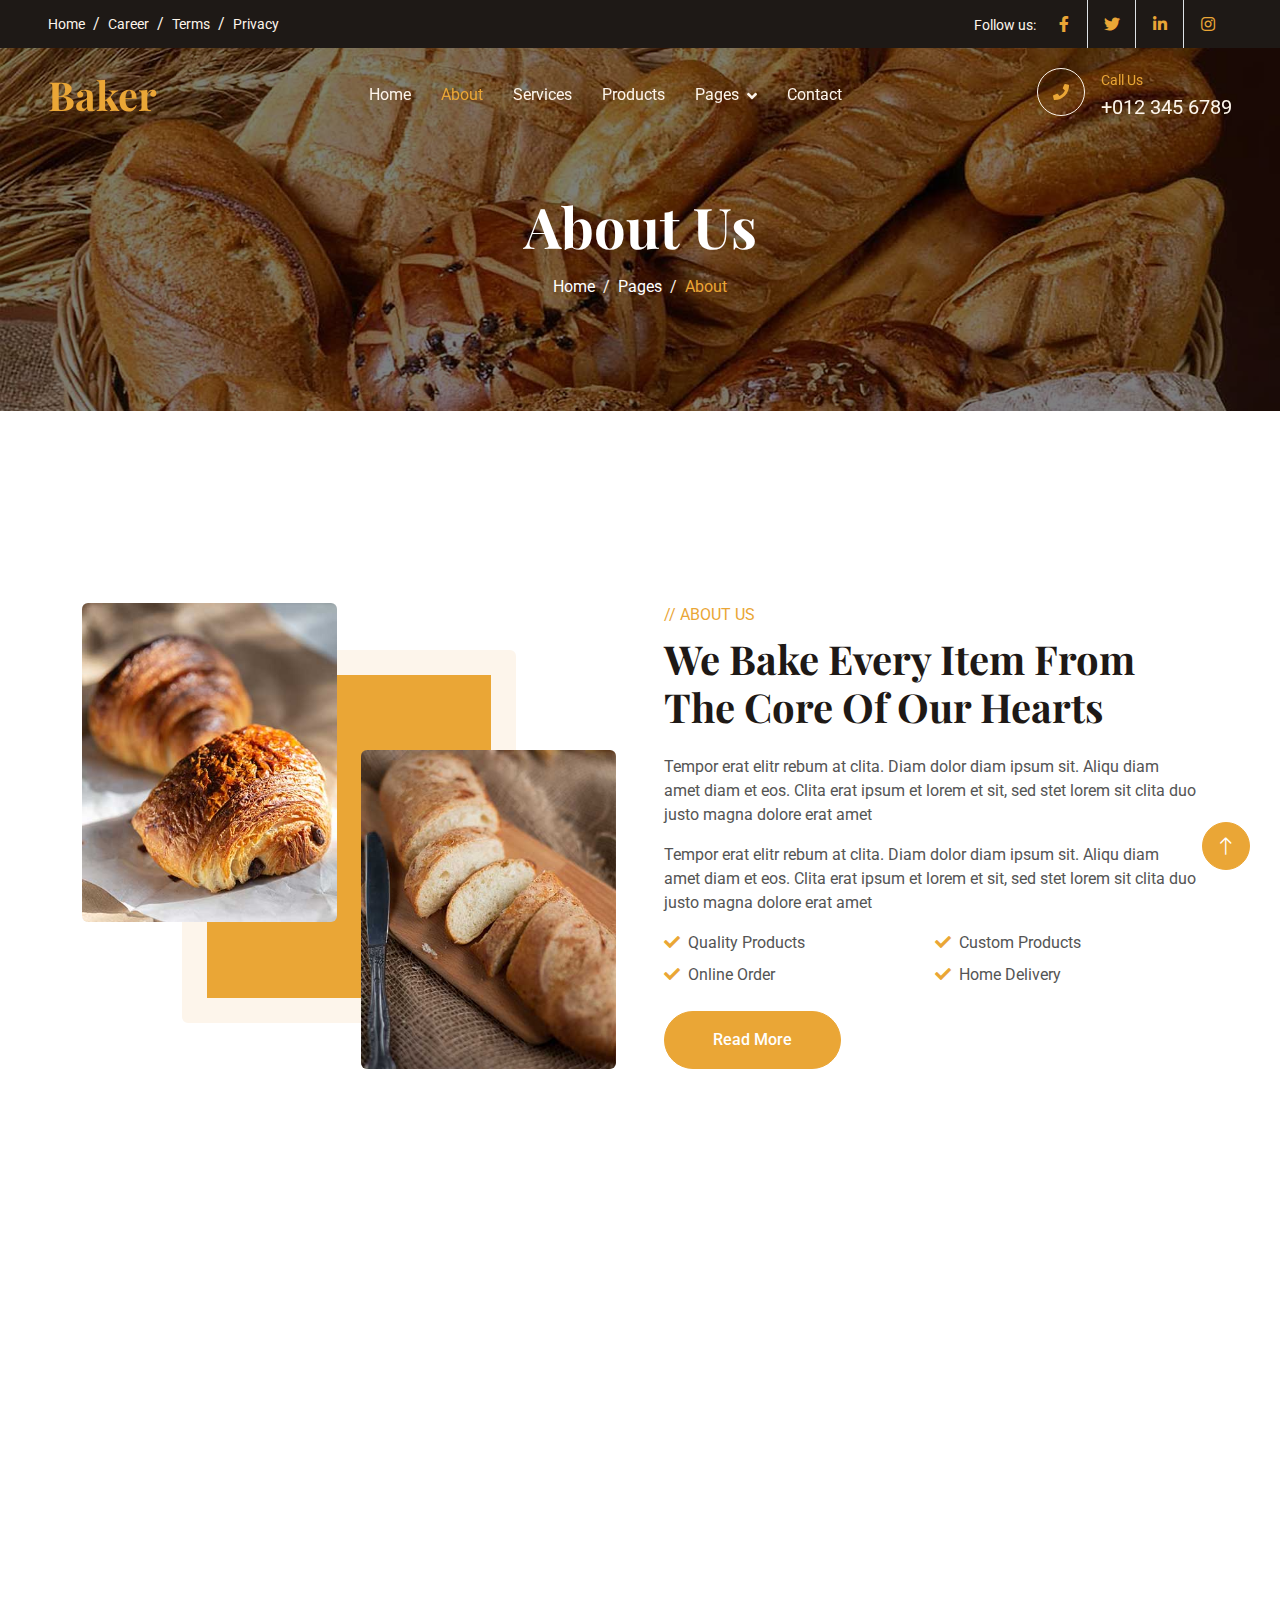
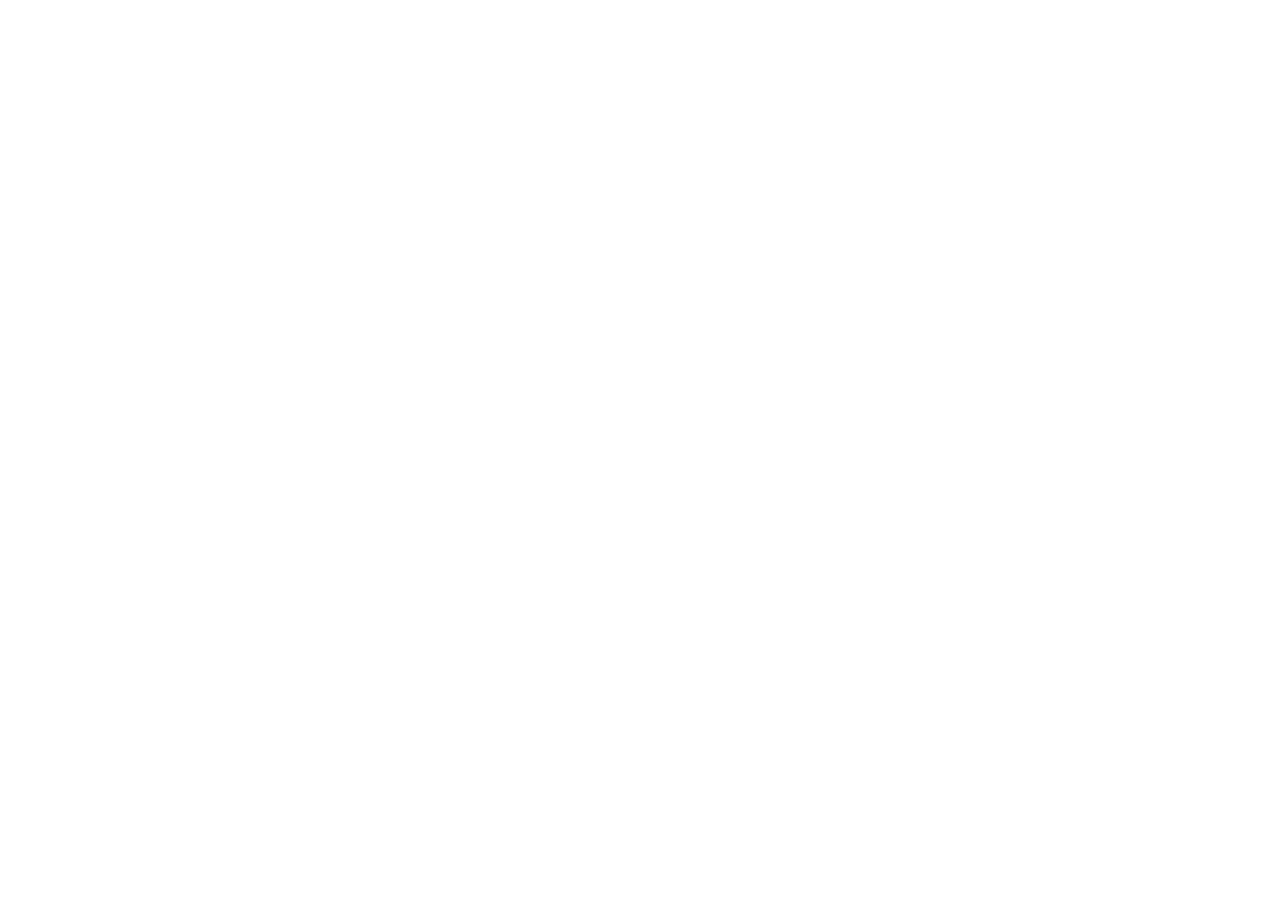
==== about.html @ fca82524 "WIP" ====
<!DOCTYPE html>
<html lang="en">

<head>
    <meta charset="utf-8">
    <title>Baker - Bakery Website Template</title>
    <meta content="width=device-width, initial-scale=1.0" name="viewport">
    <meta content="" name="keywords">
    <meta content="" name="description">

    <!-- Favicon -->
    <link href="img/favicon.ico" rel="icon">

    <!-- Google Web Fonts -->
    <link rel="preconnect" href="https://fonts.googleapis.com">
    <link rel="preconnect" href="https://fonts.gstatic.com" crossorigin>
    <link href="https://fonts.googleapis.com/css2?family=Roboto:wght@400;500&family=Playfair+Display:wght@600;700&display=swap" rel="stylesheet"> 

    <!-- Icon Font Stylesheet -->
    <link href="https://cdnjs.cloudflare.com/ajax/libs/font-awesome/5.10.0/css/all.min.css" rel="stylesheet">
    <link href="https://cdn.jsdelivr.net/npm/bootstrap-icons@1.4.1/font/bootstrap-icons.css" rel="stylesheet">

    <!-- Libraries Stylesheet -->
    <link href="lib/animate/animate.min.css" rel="stylesheet">
    <link href="lib/owlcarousel/assets/owl.carousel.min.css" rel="stylesheet">

    <!-- Customized Bootstrap Stylesheet -->
    <link href="css/bootstrap.min.css" rel="stylesheet">

    <!-- Template Stylesheet -->
    <link href="css/style.css" rel="stylesheet">
</head>

<body>
    <!-- Spinner Start -->
    <div id="spinner" class="show bg-white position-fixed translate-middle w-100 vh-100 top-50 start-50 d-flex align-items-center justify-content-center">
        <div class="spinner-grow text-primary" role="status"></div>
    </div>
    <!-- Spinner End -->


    <!-- Topbar Start -->
    <div class="container-fluid top-bar bg-dark text-light px-0 wow fadeIn" data-wow-delay="0.1s">
        <div class="row gx-0 align-items-center d-none d-lg-flex">
            <div class="col-lg-6 px-5 text-start">
                <ol class="breadcrumb mb-0">
                    <li class="breadcrumb-item"><a class="small text-light" href="#">Home</a></li>
                    <li class="breadcrumb-item"><a class="small text-light" href="#">Career</a></li>
                    <li class="breadcrumb-item"><a class="small text-light" href="#">Terms</a></li>
                    <li class="breadcrumb-item"><a class="small text-light" href="#">Privacy</a></li>
                </ol>
            </div>
            <div class="col-lg-6 px-5 text-end">
                <small>Follow us:</small>
                <div class="h-100 d-inline-flex align-items-center">
                    <a class="btn-lg-square text-primary border-end rounded-0" href=""><i class="fab fa-facebook-f"></i></a>
                    <a class="btn-lg-square text-primary border-end rounded-0" href=""><i class="fab fa-twitter"></i></a>
                    <a class="btn-lg-square text-primary border-end rounded-0" href=""><i class="fab fa-linkedin-in"></i></a>
                    <a class="btn-lg-square text-primary pe-0" href=""><i class="fab fa-instagram"></i></a>
                </div>
            </div>
        </div>
    </div>
    <!-- Topbar End -->


    <!-- Navbar Start -->
    <nav class="navbar navbar-expand-lg navbar-dark fixed-top py-lg-0 px-lg-5 wow fadeIn" data-wow-delay="0.1s">
        <a href="index.html" class="navbar-brand ms-4 ms-lg-0">
            <h1 class="text-primary m-0">Baker</h1>
        </a>
        <button type="button" class="navbar-toggler me-4" data-bs-toggle="collapse" data-bs-target="#navbarCollapse">
            <span class="navbar-toggler-icon"></span>
        </button>
        <div class="collapse navbar-collapse" id="navbarCollapse">
            <div class="navbar-nav mx-auto p-4 p-lg-0">
                <a href="index.html" class="nav-item nav-link">Home</a>
                <a href="about.html" class="nav-item nav-link active">About</a>
                <a href="service.html" class="nav-item nav-link">Services</a>
                <a href="product.html" class="nav-item nav-link">Products</a>
                <div class="nav-item dropdown">
                    <a href="#" class="nav-link dropdown-toggle" data-bs-toggle="dropdown">Pages</a>
                    <div class="dropdown-menu m-0">
                        <a href="team.html" class="dropdown-item">Our Team</a>
                        <a href="testimonial.html" class="dropdown-item">Testimonial</a>
                        <a href="404.html" class="dropdown-item">404 Page</a>
                    </div>
                </div>
                <a href="contact.html" class="nav-item nav-link">Contact</a>
            </div>
            <div class=" d-none d-lg-flex">
                <div class="flex-shrink-0 btn-lg-square border border-light rounded-circle">
                    <i class="fa fa-phone text-primary"></i>
                </div>
                <div class="ps-3">
                    <small class="text-primary mb-0">Call Us</small>
                    <p class="text-light fs-5 mb-0">+012 345 6789</p>
                </div>
            </div>
        </div>
    </nav>
    <!-- Navbar End -->


    <!-- Page Header Start -->
    <div class="container-fluid page-header py-6 wow fadeIn" data-wow-delay="0.1s">
        <div class="container text-center pt-5 pb-3">
            <h1 class="display-4 text-white animated slideInDown mb-3">About Us</h1>
            <nav aria-label="breadcrumb animated slideInDown">
                <ol class="breadcrumb justify-content-center mb-0">
                    <li class="breadcrumb-item"><a class="text-white" href="#">Home</a></li>
                    <li class="breadcrumb-item"><a class="text-white" href="#">Pages</a></li>
                    <li class="breadcrumb-item text-primary active" aria-current="page">About</li>
                </ol>
            </nav>
        </div>
    </div>
    <!-- Page Header End -->


    <!-- About Start -->
    <div class="container-xxl py-6">
        <div class="container">
            <div class="row g-5">
                <div class="col-lg-6 wow fadeInUp" data-wow-delay="0.1s">
                    <div class="row img-twice position-relative h-100">
                        <div class="col-6">
                            <img class="img-fluid rounded" src="img/about-1.jpg" alt="">
                        </div>
                        <div class="col-6 align-self-end">
                            <img class="img-fluid rounded" src="img/about-2.jpg" alt="">
                        </div>
                    </div>
                </div>
                <div class="col-lg-6 wow fadeInUp" data-wow-delay="0.5s">
                    <div class="h-100">
                        <p class="text-primary text-uppercase mb-2">// About Us</p>
                        <h1 class="display-6 mb-4">We Bake Every Item From The Core Of Our Hearts</h1>
                        <p>Tempor erat elitr rebum at clita. Diam dolor diam ipsum sit. Aliqu diam amet diam et eos. Clita erat ipsum et lorem et sit, sed stet lorem sit clita duo justo magna dolore erat amet</p>
                        <p>Tempor erat elitr rebum at clita. Diam dolor diam ipsum sit. Aliqu diam amet diam et eos. Clita erat ipsum et lorem et sit, sed stet lorem sit clita duo justo magna dolore erat amet</p>
                        <div class="row g-2 mb-4">
                            <div class="col-sm-6">
                                <i class="fa fa-check text-primary me-2"></i>Quality Products
                            </div>
                            <div class="col-sm-6">
                                <i class="fa fa-check text-primary me-2"></i>Custom Products
                            </div>
                            <div class="col-sm-6">
                                <i class="fa fa-check text-primary me-2"></i>Online Order
                            </div>
                            <div class="col-sm-6">
                                <i class="fa fa-check text-primary me-2"></i>Home Delivery
                            </div>
                        </div>
                        <a class="btn btn-primary rounded-pill py-3 px-5" href="">Read More</a>
                    </div>
                </div>
            </div>
        </div>
    </div>
    <!-- About End -->


    <!-- Team Start -->
    <div class="container-xxl py-6">
        <div class="container">
            <div class="text-center mx-auto mb-5 wow fadeInUp" data-wow-delay="0.1s" style="max-width: 500px;">
                <p class="text-primary text-uppercase mb-2">// Our Team</p>
                <h1 class="display-6 mb-4">We're Super Professional At Our Skills</h1>
            </div>
            <div class="row g-4">
                <div class="col-lg-3 col-md-6 wow fadeInUp" data-wow-delay="0.1s">
                    <div class="team-item text-center rounded overflow-hidden">
                        <img class="img-fluid" src="img/team-1.jpg" alt="">
                        <div class="team-text">
                            <div class="team-title">
                                <h5>Full Name</h5>
                                <span>Designation</span>
                            </div>
                            <div class="team-social">
                                <a class="btn btn-square btn-light rounded-circle" href=""><i class="fab fa-facebook-f"></i></a>
                                <a class="btn btn-square btn-light rounded-circle" href=""><i class="fab fa-twitter"></i></a>
                                <a class="btn btn-square btn-light rounded-circle" href=""><i class="fab fa-instagram"></i></a>
                            </div>
                        </div>
                    </div>
                </div>
                <div class="col-lg-3 col-md-6 wow fadeInUp" data-wow-delay="0.3s">
                    <div class="team-item text-center rounded overflow-hidden">
                        <img class="img-fluid" src="img/team-2.jpg" alt="">
                        <div class="team-text">
                            <div class="team-title">
                                <h5>Full Name</h5>
                                <span>Designation</span>
                            </div>
                            <div class="team-social">
                                <a class="btn btn-square btn-light rounded-circle" href=""><i class="fab fa-facebook-f"></i></a>
                                <a class="btn btn-square btn-light rounded-circle" href=""><i class="fab fa-twitter"></i></a>
                                <a class="btn btn-square btn-light rounded-circle" href=""><i class="fab fa-instagram"></i></a>
                            </div>
                        </div>
                    </div>
                </div>
                <div class="col-lg-3 col-md-6 wow fadeInUp" data-wow-delay="0.5s">
                    <div class="team-item text-center rounded overflow-hidden">
                        <img class="img-fluid" src="img/team-3.jpg" alt="">
                        <div class="team-text">
                            <div class="team-title">
                                <h5>Full Name</h5>
                                <span>Designation</span>
                            </div>
                            <div class="team-social">
                                <a class="btn btn-square btn-light rounded-circle" href=""><i class="fab fa-facebook-f"></i></a>
                                <a class="btn btn-square btn-light rounded-circle" href=""><i class="fab fa-twitter"></i></a>
                                <a class="btn btn-square btn-light rounded-circle" href=""><i class="fab fa-instagram"></i></a>
                            </div>
                        </div>
                    </div>
                </div>
                <div class="col-lg-3 col-md-6 wow fadeInUp" data-wow-delay="0.7s">
                    <div class="team-item text-center rounded overflow-hidden">
                        <img class="img-fluid" src="img/team-4.jpg" alt="">
                        <div class="team-text">
                            <div class="team-title">
                                <h5>Full Name</h5>
                                <span>Designation</span>
                            </div>
                            <div class="team-social">
                                <a class="btn btn-square btn-light rounded-circle" href=""><i class="fab fa-facebook-f"></i></a>
                                <a class="btn btn-square btn-light rounded-circle" href=""><i class="fab fa-twitter"></i></a>
                                <a class="btn btn-square btn-light rounded-circle" href=""><i class="fab fa-instagram"></i></a>
                            </div>
                        </div>
                    </div>
                </div>
            </div>
        </div>
    </div>
    <!-- Team End -->


    <!-- Footer Start -->
    <div class="container-fluid bg-dark text-light footer my-6 mb-0 py-5 wow fadeIn" data-wow-delay="0.1s">
        <div class="container py-5">
            <div class="row g-5">
                <div class="col-lg-3 col-md-6">
                    <h4 class="text-light mb-4">Office Address</h4>
                    <p class="mb-2"><i class="fa fa-map-marker-alt me-3"></i>123 Street, New York, USA</p>
                    <p class="mb-2"><i class="fa fa-phone-alt me-3"></i>+012 345 67890</p>
                    <p class="mb-2"><i class="fa fa-envelope me-3"></i>info@example.com</p>
                    <div class="d-flex pt-2">
                        <a class="btn btn-square btn-outline-light rounded-circle me-1" href=""><i class="fab fa-twitter"></i></a>
                        <a class="btn btn-square btn-outline-light rounded-circle me-1" href=""><i class="fab fa-facebook-f"></i></a>
                        <a class="btn btn-square btn-outline-light rounded-circle me-1" href=""><i class="fab fa-youtube"></i></a>
                        <a class="btn btn-square btn-outline-light rounded-circle me-0" href=""><i class="fab fa-linkedin-in"></i></a>
                    </div>
                </div>
                <div class="col-lg-3 col-md-6">
                    <h4 class="text-light mb-4">Quick Links</h4>
                    <a class="btn btn-link" href="">About Us</a>
                    <a class="btn btn-link" href="">Contact Us</a>
                    <a class="btn btn-link" href="">Our Services</a>
                    <a class="btn btn-link" href="">Terms & Condition</a>
                    <a class="btn btn-link" href="">Support</a>
                </div>
                <div class="col-lg-3 col-md-6">
                    <h4 class="text-light mb-4">Quick Links</h4>
                    <a class="btn btn-link" href="">About Us</a>
                    <a class="btn btn-link" href="">Contact Us</a>
                    <a class="btn btn-link" href="">Our Services</a>
                    <a class="btn btn-link" href="">Terms & Condition</a>
                    <a class="btn btn-link" href="">Support</a>
                </div>
                <div class="col-lg-3 col-md-6">
                    <h4 class="text-light mb-4">Photo Gallery</h4>
                    <div class="row g-2">
                        <div class="col-4">
                            <img class="img-fluid bg-light rounded p-1" src="img/product-1.jpg" alt="Image">
                        </div>
                        <div class="col-4">
                            <img class="img-fluid bg-light rounded p-1" src="img/product-2.jpg" alt="Image">
                        </div>
                        <div class="col-4">
                            <img class="img-fluid bg-light rounded p-1" src="img/product-3.jpg" alt="Image">
                        </div>
                        <div class="col-4">
                            <img class="img-fluid bg-light rounded p-1" src="img/product-2.jpg" alt="Image">
                        </div>
                        <div class="col-4">
                            <img class="img-fluid bg-light rounded p-1" src="img/product-3.jpg" alt="Image">
                        </div>
                        <div class="col-4">
                            <img class="img-fluid bg-light rounded p-1" src="img/product-1.jpg" alt="Image">
                        </div>
                    </div>
                </div>
            </div>
        </div>
    </div>
    <!-- Footer End -->


    <!-- Copyright Start -->
    <div class="container-fluid copyright text-light py-4 wow fadeIn" data-wow-delay="0.1s">
        <div class="container">
            <div class="row">
                <div class="col-md-6 text-center text-md-start mb-3 mb-md-0">
                    &copy; <a href="#">Your Site Name</a>, All Right Reserved.
                </div>
                <div class="col-md-6 text-center text-md-end">
                    <!--/*** This template is free as long as you keep the footer author’s credit link/attribution link/backlink. If you'd like to use the template without the footer author’s credit link/attribution link/backlink, you can purchase the Credit Removal License from "https://htmlcodex.com/credit-removal". Thank you for your support. ***/-->
                    Designed By <a href="https://htmlcodex.com">HTML Codex</a>
                    <br>Distributed By: <a class="border-bottom" href="https://themewagon.com" target="_blank">ThemeWagon</a>
                </div>
            </div>
        </div>
    </div>
    <!-- Copyright End -->


    <!-- Back to Top -->
    <a href="#" class="btn btn-lg btn-primary btn-lg-square rounded-circle back-to-top"><i class="bi bi-arrow-up"></i></a>


    <!-- JavaScript Libraries -->
    <script src="https://code.jquery.com/jquery-3.4.1.min.js"></script>
    <script src="https://cdn.jsdelivr.net/npm/bootstrap@5.0.0/dist/js/bootstrap.bundle.min.js"></script>
    <script src="lib/wow/wow.min.js"></script>
    <script src="lib/easing/easing.min.js"></script>
    <script src="lib/waypoints/waypoints.min.js"></script>
    <script src="lib/counterup/counterup.min.js"></script>
    <script src="lib/owlcarousel/owl.carousel.min.js"></script>

    <!-- Template Javascript -->
    <script src="js/main.js"></script>
</body>

</html>
---- css/style.css ----
/********** Template CSS **********/
:root {
    --primary: #eaa636;
    --secondary: #545454;
    --light: #fdf5eb;
    --dark: #1e1916;
}

h4,
h5,
h6,
.h4,
.h5,
.h6 {
    font-weight: 600 !important;
}

.py-6 {
    padding-top: 6rem;
    padding-bottom: 6rem;
}

.my-6 {
    margin-top: 6rem;
    margin-bottom: 6rem;
}

.back-to-top {
    position: fixed;
    display: none;
    right: 30px;
    bottom: 30px;
    z-index: 99;
}

/*** Spinner ***/
#spinner {
    opacity: 0;
    visibility: hidden;
    transition: opacity 0.5s ease-out, visibility 0s linear 0.5s;
    z-index: 99999;
}

#spinner.show {
    transition: opacity 0.5s ease-out, visibility 0s linear 0s;
    visibility: visible;
    opacity: 1;
}

/*** Button ***/
.btn {
    font-weight: 500;
    transition: 0.5s;
}

.btn.btn-primary {
    color: #ffffff;
}

.btn-square {
    width: 38px;
    height: 38px;
}

.btn-sm-square {
    width: 32px;
    height: 32px;
}

.btn-lg-square {
    width: 48px;
    height: 48px;
}

.btn-square,
.btn-sm-square,
.btn-lg-square {
    padding: 0;
    display: flex;
    align-items: center;
    justify-content: center;
    font-weight: normal;
}

/*** Navbar ***/
.navbar .dropdown-toggle::after {
    border: none;
    content: '\f107';
    font-family: 'Font Awesome 5 Free';
    font-weight: 900;
    vertical-align: middle;
    margin-left: 8px;
}

.navbar .navbar-nav .nav-link {
    padding: 35px 15px;
    color: var(--light);
    outline: none;
}

.navbar .navbar-nav .nav-link:hover,
.navbar .navbar-nav .nav-link.active {
    color: var(--primary);
}

.navbar.fixed-top {
    transition: 0.5s;
}

@media (max-width: 991.98px) {
    .navbar .navbar-nav {
        margin-top: 10px;
        border-top: 1px solid rgba(255, 255, 255, 0.3);
        background: var(--dark);
    }

    .navbar .navbar-nav .nav-link {
        padding: 10px 0;
    }
}

@media (min-width: 992px) {
    .navbar .nav-item .dropdown-menu {
        display: block;
        visibility: hidden;
        top: 100%;
        transform: rotateX(-75deg);
        transform-origin: 0% 0%;
        transition: 0.5s;
        opacity: 0;
    }

    .navbar .nav-item:hover .dropdown-menu {
        transform: rotateX(0deg);
        visibility: visible;
        transition: 0.5s;
        opacity: 1;
    }
}

/*** Header ***/
.header-carousel .owl-carousel-inner {
    position: absolute;
    width: 100%;
    height: 100%;
    top: 0;
    left: 0;
    display: flex;
    align-items: center;
    background: rgba(0, 0, 0, 0.5);
}

@media (max-width: 768px) {
    .header-carousel .owl-carousel-item {
        position: relative;
        min-height: 600px;
    }

    .header-carousel .owl-carousel-item img {
        position: absolute;
        width: 100%;
        height: 100%;
        object-fit: cover;
    }

    .header-carousel .owl-carousel-item p {
        font-size: 16px !important;
    }
}

.header-carousel .owl-nav {
    position: relative;
    width: 80px;
    height: 80px;
    margin: -40px auto 0 auto;
    display: flex;
    justify-content: center;
    align-items: center;
}

.header-carousel .owl-nav::before {
    position: absolute;
    content: '';
    width: 100%;
    height: 100%;
    top: 0;
    left: 0;
    background: #ffffff;
    transform: rotate(45deg);
}

.header-carousel .owl-nav .owl-prev,
.header-carousel .owl-nav .owl-next {
    position: relative;
    font-size: 40px;
    color: var(--primary);
    transition: 0.5s;
    z-index: 1;
}

.header-carousel .owl-nav .owl-prev:hover,
.header-carousel .owl-nav .owl-next:hover {
    color: var(--dark);
}

.page-header {
    margin-bottom: 6rem;
    background: linear-gradient(rgba(0, 0, 0, 0.5), rgba(0, 0, 0, 0.5)),
        url(../img/carousel-1.jpg) center center no-repeat;
    background-size: cover;
}

.breadcrumb-item + .breadcrumb-item::before {
    color: var(--light);
}

/*** Facts ***/
.fact-item {
    transition: 0.5s;
}

.fact-item:hover {
    margin-top: -10px;
    background: #ffffff !important;
    box-shadow: 0 0 45px rgba(0, 0, 0, 0.07);
}

/*** About ***/
.img-twice::before {
    position: absolute;
    content: '';
    width: 60%;
    height: 80%;
    top: 10%;
    left: 20%;
    background: var(--primary);
    border: 25px solid var(--light);
    border-radius: 6px;
    z-index: -1;
}

/*** Product ***/
.product-item {
    transition: 0.5s;
}

.product-item:hover {
    background: var(--primary) !important;
}

.product-item:hover * {
    color: var(--light);
}

.product-item:hover .border-primary {
    border-color: var(--light) !important;
}

.product-item .product-overlay {
    position: absolute;
    width: 100%;
    height: 0;
    top: 0;
    left: 0;
    display: flex;
    align-items: center;
    justify-content: center;
    background: rgba(0, 0, 0, 0.5);
    overflow: hidden;
    opacity: 0;
    transition: 0.5s;
}

.product-item:hover .product-overlay {
    height: 100%;
    opacity: 1;
}

/*** Team ***/
.team-item .team-text {
    position: relative;
    overflow: hidden;
}

.team-item .team-title {
    padding: 30px 50px;
    width: 100%;
    height: 100%;
    display: flex;
    flex-direction: column;
    align-items: center;
    justify-content: center;
    background: var(--light);
    transition: 0.5s;
}

.team-item .team-social {
    position: absolute;
    width: 100%;
    height: 100%;
    top: 100px;
    left: 0;
    display: flex;
    align-items: center;
    justify-content: center;
    background: var(--primary);
    transition: 0.5s;
}

.team-item .team-social .btn {
    margin: 0 3px;
}

.team-item:hover .team-social {
    top: 0;
}

/*** Testimonial ***/
.testimonial-carousel .owl-item .testimonial-item img {
    width: 60px;
    height: 60px;
}

.testimonial-carousel .owl-item .testimonial-item,
.testimonial-carousel .owl-item .testimonial-item * {
    transition: 0.5s;
}

.testimonial-carousel .owl-item.center .testimonial-item {
    background: var(--primary) !important;
}

.testimonial-carousel .owl-item.center .testimonial-item * {
    color: #ffffff !important;
}

.testimonial-carousel .owl-nav {
    margin-top: 30px;
    display: flex;
    justify-content: center;
}

.testimonial-carousel .owl-nav .owl-prev,
.testimonial-carousel .owl-nav .owl-next {
    margin: 0 12px;
    width: 50px;
    height: 50px;
    display: flex;
    align-items: center;
    justify-content: center;
    border-radius: 50px;
    font-size: 22px;
    color: var(--light);
    background: var(--primary);
    transition: 0.5s;
}

.testimonial-carousel .owl-nav .owl-prev:hover,
.testimonial-carousel .owl-nav .owl-next:hover {
    color: var(--primary);
    background: var(--dark);
}

/*** Footer ***/
.footer .btn.btn-link {
    display: block;
    margin-bottom: 5px;
    padding: 0;
    text-align: left;
    color: var(--light);
    font-weight: normal;
    text-transform: capitalize;
    transition: 0.3s;
}

.footer .btn.btn-link::before {
    position: relative;
    content: '\f105';
    font-family: 'Font Awesome 5 Free';
    font-weight: 900;
    color: var(--light);
    margin-right: 10px;
}

.footer .btn.btn-link:hover {
    color: var(--primary);
    letter-spacing: 1px;
    box-shadow: none;
}

.copyright {
    background: #111111;
}

.copyright a {
    color: var(--primary);
}

.copyright a:hover {
    color: var(--light);
}

.cookie-wrapper {
    position: fixed;
    bottom: 0px;
    right: 0;
    width: 100%;
    background: #fff;
    padding: 15px 25px 22px;
    transition: right 0.3s ease;
    box-shadow: 0 5px 10px rgb(0, 0, 0);
    z-index: 999;
}

.cookie-wrapper * {
    font-family: 'Raleway', sans-serif;
}

.cookie-wrapper .show {
    right: 20px;
}

.hidden {
    display: none;
}
header i {
    color: #b78d65;
    font-size: 32px;
    text-align: center;
}
header h2 {
    color: #b78d65;
    font-weight: 500;
    text-align: center;
}
.data {
    text-align: center;
}
.data p a {
    color: #b78d65;
    text-decoration: none;
    text-align: center !important;
}
.data p a:hover {
    text-decoration: underline;
}
.buttons {
    padding: 20px 0px;
    text-align: center;
}
.buttons .cookie-button {
    border: 2px solid #b78d65;
    color: #fff;
    padding: 8px 0;
    background: #b78d65;
    cursor: pointer;
    width: calc(100% / 2 - 10px);
    transition: all 0.5s ease;
    max-width: 150px;
    border-radius: 0;
}
.buttons #acceptBtn:hover {
    background-color: transparent;
    color: #b78d65;
}
#declineBtn {
    background-color: #fff;
    color: #b78d65;
}
#declineBtn:hover {
    background-color: #b78d65;
    color: #fff;
}
/* Footer Style */
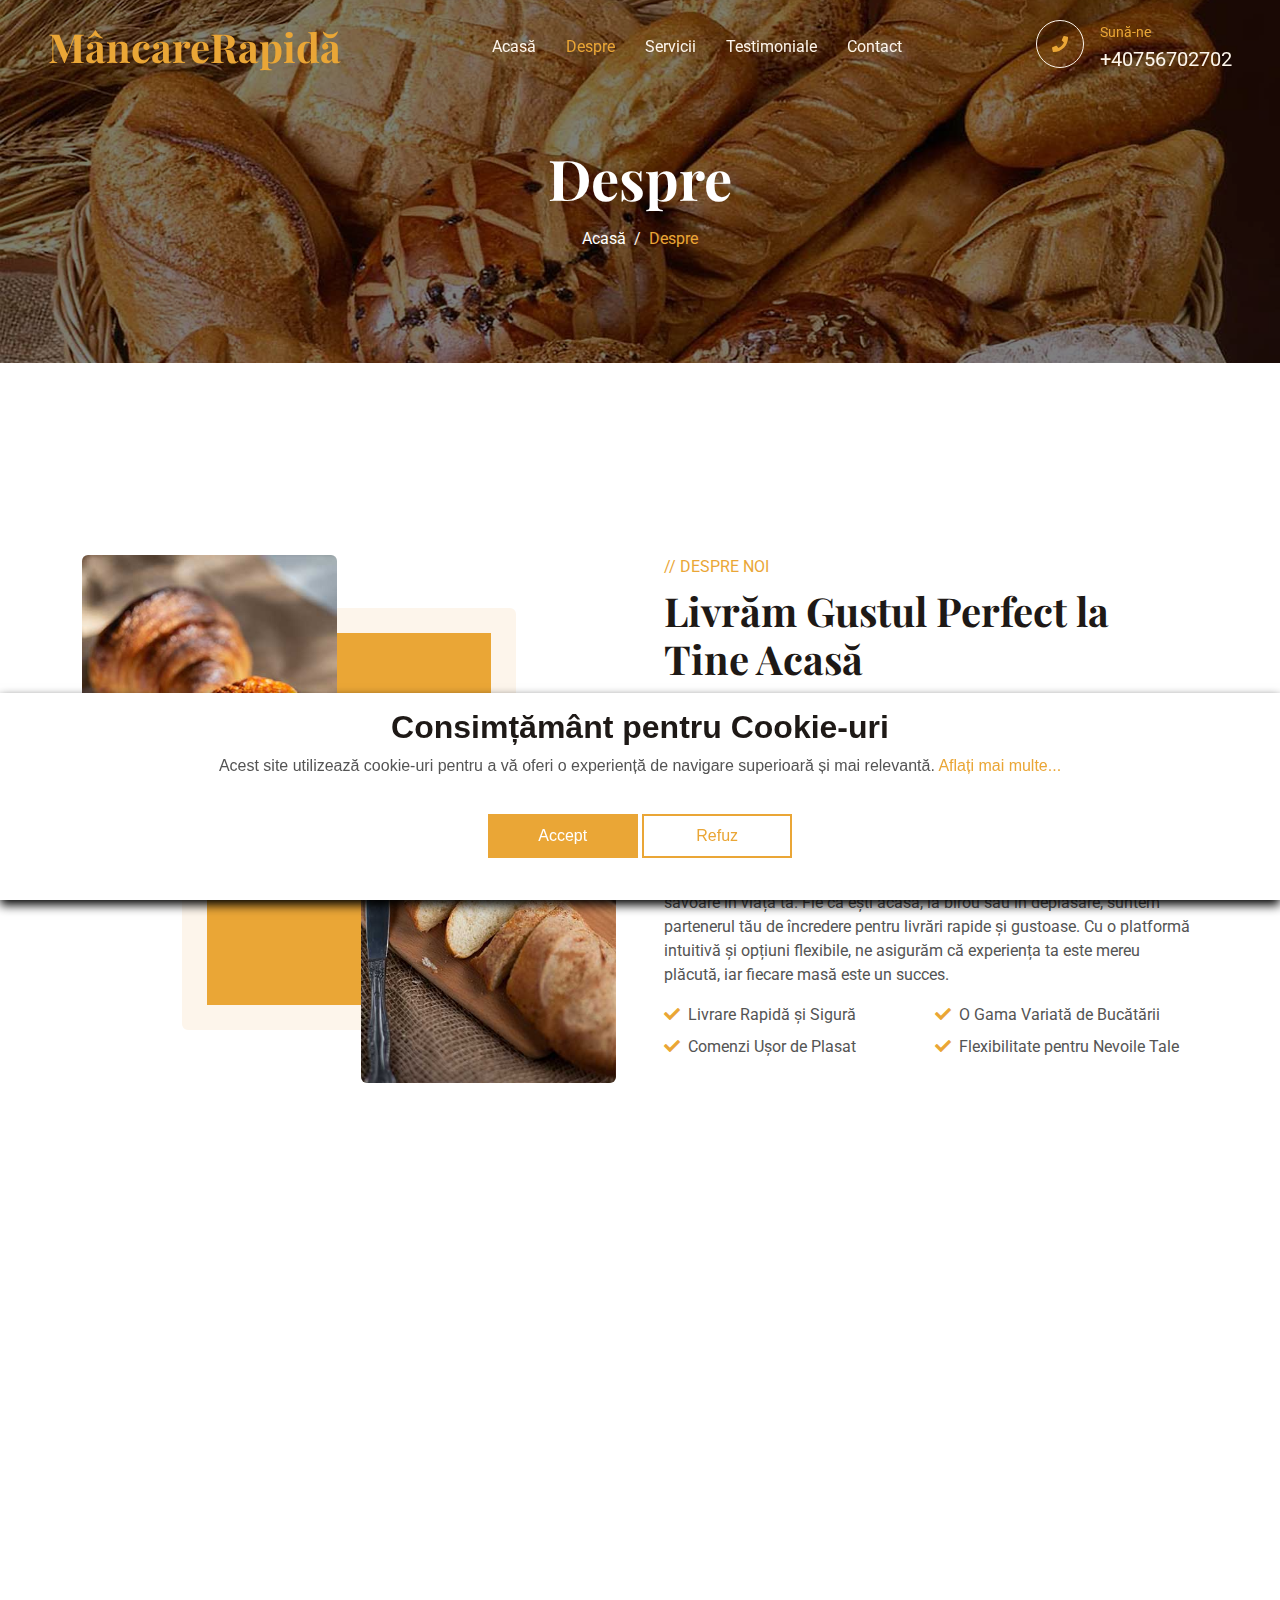
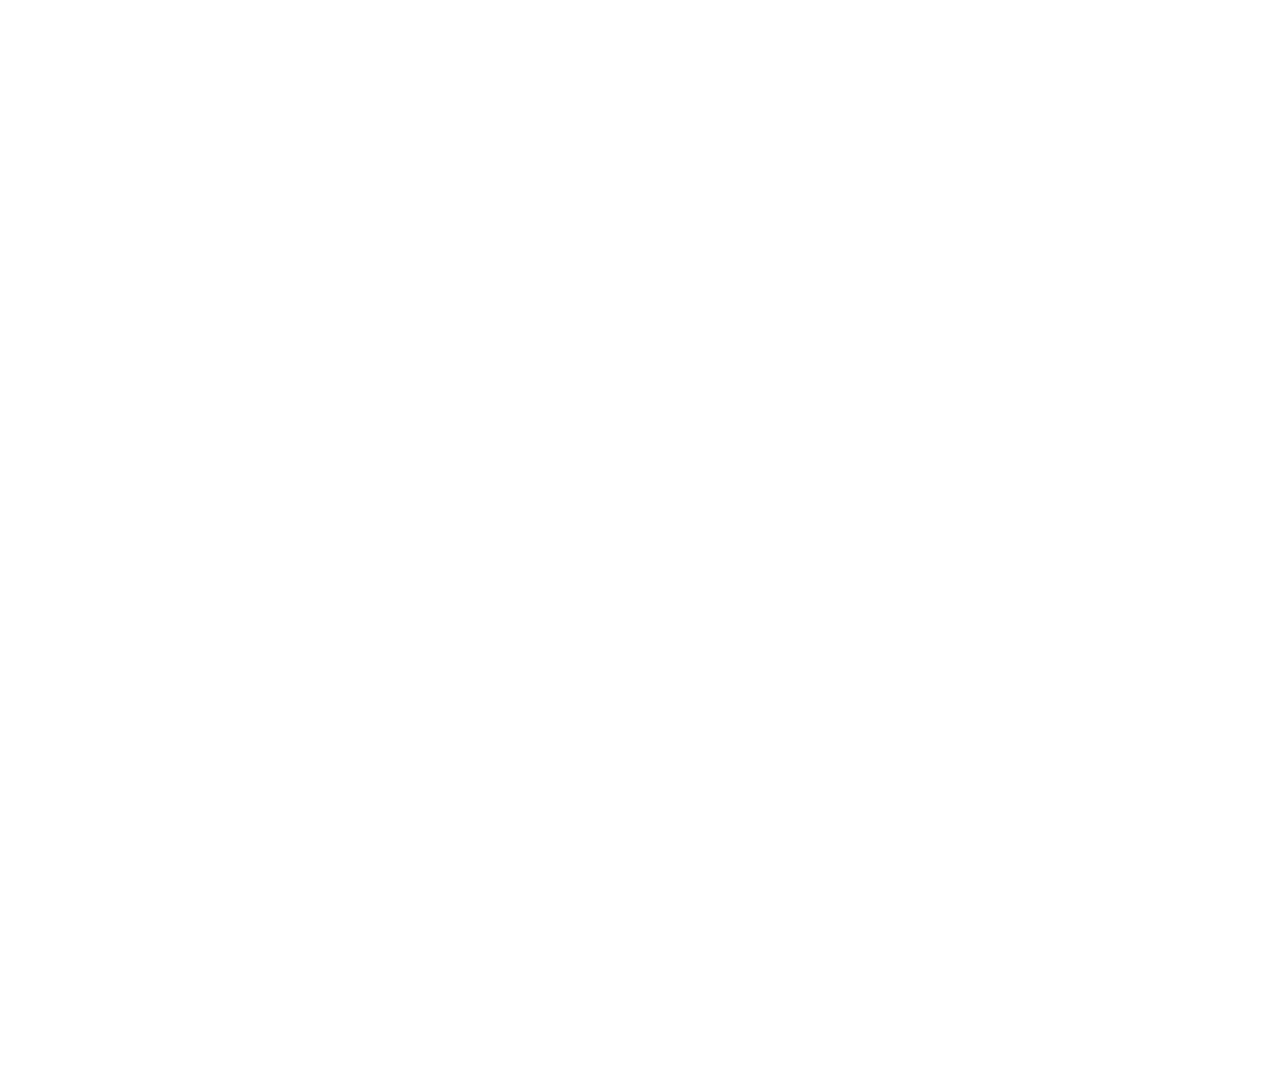
==== commit 5e88969e: "WIP" ====
--- a/about.html
+++ b/about.html
@@ -1,338 +1,416 @@
 <!DOCTYPE html>
 <html lang="en">
-
-<head>
-    <meta charset="utf-8">
-    <title>Baker - Bakery Website Template</title>
-    <meta content="width=device-width, initial-scale=1.0" name="viewport">
-    <meta content="" name="keywords">
-    <meta content="" name="description">
-
-    <!-- Favicon -->
-    <link href="img/favicon.ico" rel="icon">
-
-    <!-- Google Web Fonts -->
-    <link rel="preconnect" href="https://fonts.googleapis.com">
-    <link rel="preconnect" href="https://fonts.gstatic.com" crossorigin>
-    <link href="https://fonts.googleapis.com/css2?family=Roboto:wght@400;500&family=Playfair+Display:wght@600;700&display=swap" rel="stylesheet"> 
-
-    <!-- Icon Font Stylesheet -->
-    <link href="https://cdnjs.cloudflare.com/ajax/libs/font-awesome/5.10.0/css/all.min.css" rel="stylesheet">
-    <link href="https://cdn.jsdelivr.net/npm/bootstrap-icons@1.4.1/font/bootstrap-icons.css" rel="stylesheet">
-
-    <!-- Libraries Stylesheet -->
-    <link href="lib/animate/animate.min.css" rel="stylesheet">
-    <link href="lib/owlcarousel/assets/owl.carousel.min.css" rel="stylesheet">
-
-    <!-- Customized Bootstrap Stylesheet -->
-    <link href="css/bootstrap.min.css" rel="stylesheet">
-
-    <!-- Template Stylesheet -->
-    <link href="css/style.css" rel="stylesheet">
-</head>
-
-<body>
-    <!-- Spinner Start -->
-    <div id="spinner" class="show bg-white position-fixed translate-middle w-100 vh-100 top-50 start-50 d-flex align-items-center justify-content-center">
-        <div class="spinner-grow text-primary" role="status"></div>
-    </div>
-    <!-- Spinner End -->
-
-
-    <!-- Topbar Start -->
-    <div class="container-fluid top-bar bg-dark text-light px-0 wow fadeIn" data-wow-delay="0.1s">
-        <div class="row gx-0 align-items-center d-none d-lg-flex">
-            <div class="col-lg-6 px-5 text-start">
-                <ol class="breadcrumb mb-0">
-                    <li class="breadcrumb-item"><a class="small text-light" href="#">Home</a></li>
-                    <li class="breadcrumb-item"><a class="small text-light" href="#">Career</a></li>
-                    <li class="breadcrumb-item"><a class="small text-light" href="#">Terms</a></li>
-                    <li class="breadcrumb-item"><a class="small text-light" href="#">Privacy</a></li>
-                </ol>
-            </div>
-            <div class="col-lg-6 px-5 text-end">
-                <small>Follow us:</small>
-                <div class="h-100 d-inline-flex align-items-center">
-                    <a class="btn-lg-square text-primary border-end rounded-0" href=""><i class="fab fa-facebook-f"></i></a>
-                    <a class="btn-lg-square text-primary border-end rounded-0" href=""><i class="fab fa-twitter"></i></a>
-                    <a class="btn-lg-square text-primary border-end rounded-0" href=""><i class="fab fa-linkedin-in"></i></a>
-                    <a class="btn-lg-square text-primary pe-0" href=""><i class="fab fa-instagram"></i></a>
-                </div>
-            </div>
-        </div>
-    </div>
-    <!-- Topbar End -->
-
-
-    <!-- Navbar Start -->
-    <nav class="navbar navbar-expand-lg navbar-dark fixed-top py-lg-0 px-lg-5 wow fadeIn" data-wow-delay="0.1s">
-        <a href="index.html" class="navbar-brand ms-4 ms-lg-0">
-            <h1 class="text-primary m-0">Baker</h1>
-        </a>
-        <button type="button" class="navbar-toggler me-4" data-bs-toggle="collapse" data-bs-target="#navbarCollapse">
-            <span class="navbar-toggler-icon"></span>
-        </button>
-        <div class="collapse navbar-collapse" id="navbarCollapse">
-            <div class="navbar-nav mx-auto p-4 p-lg-0">
-                <a href="index.html" class="nav-item nav-link">Home</a>
-                <a href="about.html" class="nav-item nav-link active">About</a>
-                <a href="service.html" class="nav-item nav-link">Services</a>
-                <a href="product.html" class="nav-item nav-link">Products</a>
-                <div class="nav-item dropdown">
-                    <a href="#" class="nav-link dropdown-toggle" data-bs-toggle="dropdown">Pages</a>
-                    <div class="dropdown-menu m-0">
-                        <a href="team.html" class="dropdown-item">Our Team</a>
-                        <a href="testimonial.html" class="dropdown-item">Testimonial</a>
-                        <a href="404.html" class="dropdown-item">404 Page</a>
-                    </div>
-                </div>
-                <a href="contact.html" class="nav-item nav-link">Contact</a>
-            </div>
-            <div class=" d-none d-lg-flex">
-                <div class="flex-shrink-0 btn-lg-square border border-light rounded-circle">
-                    <i class="fa fa-phone text-primary"></i>
-                </div>
-                <div class="ps-3">
-                    <small class="text-primary mb-0">Call Us</small>
-                    <p class="text-light fs-5 mb-0">+012 345 6789</p>
-                </div>
-            </div>
-        </div>
-    </nav>
-    <!-- Navbar End -->
-
-
-    <!-- Page Header Start -->
-    <div class="container-fluid page-header py-6 wow fadeIn" data-wow-delay="0.1s">
-        <div class="container text-center pt-5 pb-3">
-            <h1 class="display-4 text-white animated slideInDown mb-3">About Us</h1>
-            <nav aria-label="breadcrumb animated slideInDown">
-                <ol class="breadcrumb justify-content-center mb-0">
-                    <li class="breadcrumb-item"><a class="text-white" href="#">Home</a></li>
-                    <li class="breadcrumb-item"><a class="text-white" href="#">Pages</a></li>
-                    <li class="breadcrumb-item text-primary active" aria-current="page">About</li>
-                </ol>
-            </nav>
-        </div>
-    </div>
-    <!-- Page Header End -->
-
-
-    <!-- About Start -->
-    <div class="container-xxl py-6">
-        <div class="container">
-            <div class="row g-5">
-                <div class="col-lg-6 wow fadeInUp" data-wow-delay="0.1s">
-                    <div class="row img-twice position-relative h-100">
-                        <div class="col-6">
-                            <img class="img-fluid rounded" src="img/about-1.jpg" alt="">
-                        </div>
-                        <div class="col-6 align-self-end">
-                            <img class="img-fluid rounded" src="img/about-2.jpg" alt="">
-                        </div>
-                    </div>
-                </div>
-                <div class="col-lg-6 wow fadeInUp" data-wow-delay="0.5s">
-                    <div class="h-100">
-                        <p class="text-primary text-uppercase mb-2">// About Us</p>
-                        <h1 class="display-6 mb-4">We Bake Every Item From The Core Of Our Hearts</h1>
-                        <p>Tempor erat elitr rebum at clita. Diam dolor diam ipsum sit. Aliqu diam amet diam et eos. Clita erat ipsum et lorem et sit, sed stet lorem sit clita duo justo magna dolore erat amet</p>
-                        <p>Tempor erat elitr rebum at clita. Diam dolor diam ipsum sit. Aliqu diam amet diam et eos. Clita erat ipsum et lorem et sit, sed stet lorem sit clita duo justo magna dolore erat amet</p>
-                        <div class="row g-2 mb-4">
-                            <div class="col-sm-6">
-                                <i class="fa fa-check text-primary me-2"></i>Quality Products
-                            </div>
-                            <div class="col-sm-6">
-                                <i class="fa fa-check text-primary me-2"></i>Custom Products
-                            </div>
-                            <div class="col-sm-6">
-                                <i class="fa fa-check text-primary me-2"></i>Online Order
-                            </div>
-                            <div class="col-sm-6">
-                                <i class="fa fa-check text-primary me-2"></i>Home Delivery
-                            </div>
-                        </div>
-                        <a class="btn btn-primary rounded-pill py-3 px-5" href="">Read More</a>
-                    </div>
-                </div>
-            </div>
-        </div>
-    </div>
-    <!-- About End -->
-
-
-    <!-- Team Start -->
-    <div class="container-xxl py-6">
-        <div class="container">
-            <div class="text-center mx-auto mb-5 wow fadeInUp" data-wow-delay="0.1s" style="max-width: 500px;">
-                <p class="text-primary text-uppercase mb-2">// Our Team</p>
-                <h1 class="display-6 mb-4">We're Super Professional At Our Skills</h1>
-            </div>
-            <div class="row g-4">
-                <div class="col-lg-3 col-md-6 wow fadeInUp" data-wow-delay="0.1s">
-                    <div class="team-item text-center rounded overflow-hidden">
-                        <img class="img-fluid" src="img/team-1.jpg" alt="">
-                        <div class="team-text">
-                            <div class="team-title">
-                                <h5>Full Name</h5>
-                                <span>Designation</span>
-                            </div>
-                            <div class="team-social">
-                                <a class="btn btn-square btn-light rounded-circle" href=""><i class="fab fa-facebook-f"></i></a>
-                                <a class="btn btn-square btn-light rounded-circle" href=""><i class="fab fa-twitter"></i></a>
-                                <a class="btn btn-square btn-light rounded-circle" href=""><i class="fab fa-instagram"></i></a>
-                            </div>
-                        </div>
-                    </div>
-                </div>
-                <div class="col-lg-3 col-md-6 wow fadeInUp" data-wow-delay="0.3s">
-                    <div class="team-item text-center rounded overflow-hidden">
-                        <img class="img-fluid" src="img/team-2.jpg" alt="">
-                        <div class="team-text">
-                            <div class="team-title">
-                                <h5>Full Name</h5>
-                                <span>Designation</span>
-                            </div>
-                            <div class="team-social">
-                                <a class="btn btn-square btn-light rounded-circle" href=""><i class="fab fa-facebook-f"></i></a>
-                                <a class="btn btn-square btn-light rounded-circle" href=""><i class="fab fa-twitter"></i></a>
-                                <a class="btn btn-square btn-light rounded-circle" href=""><i class="fab fa-instagram"></i></a>
-                            </div>
-                        </div>
-                    </div>
-                </div>
-                <div class="col-lg-3 col-md-6 wow fadeInUp" data-wow-delay="0.5s">
-                    <div class="team-item text-center rounded overflow-hidden">
-                        <img class="img-fluid" src="img/team-3.jpg" alt="">
-                        <div class="team-text">
-                            <div class="team-title">
-                                <h5>Full Name</h5>
-                                <span>Designation</span>
-                            </div>
-                            <div class="team-social">
-                                <a class="btn btn-square btn-light rounded-circle" href=""><i class="fab fa-facebook-f"></i></a>
-                                <a class="btn btn-square btn-light rounded-circle" href=""><i class="fab fa-twitter"></i></a>
-                                <a class="btn btn-square btn-light rounded-circle" href=""><i class="fab fa-instagram"></i></a>
-                            </div>
-                        </div>
-                    </div>
-                </div>
-                <div class="col-lg-3 col-md-6 wow fadeInUp" data-wow-delay="0.7s">
-                    <div class="team-item text-center rounded overflow-hidden">
-                        <img class="img-fluid" src="img/team-4.jpg" alt="">
-                        <div class="team-text">
-                            <div class="team-title">
-                                <h5>Full Name</h5>
-                                <span>Designation</span>
-                            </div>
-                            <div class="team-social">
-                                <a class="btn btn-square btn-light rounded-circle" href=""><i class="fab fa-facebook-f"></i></a>
-                                <a class="btn btn-square btn-light rounded-circle" href=""><i class="fab fa-twitter"></i></a>
-                                <a class="btn btn-square btn-light rounded-circle" href=""><i class="fab fa-instagram"></i></a>
-                            </div>
-                        </div>
-                    </div>
-                </div>
-            </div>
-        </div>
-    </div>
-    <!-- Team End -->
-
-
-    <!-- Footer Start -->
-    <div class="container-fluid bg-dark text-light footer my-6 mb-0 py-5 wow fadeIn" data-wow-delay="0.1s">
-        <div class="container py-5">
-            <div class="row g-5">
-                <div class="col-lg-3 col-md-6">
-                    <h4 class="text-light mb-4">Office Address</h4>
-                    <p class="mb-2"><i class="fa fa-map-marker-alt me-3"></i>123 Street, New York, USA</p>
-                    <p class="mb-2"><i class="fa fa-phone-alt me-3"></i>+012 345 67890</p>
-                    <p class="mb-2"><i class="fa fa-envelope me-3"></i>info@example.com</p>
-                    <div class="d-flex pt-2">
-                        <a class="btn btn-square btn-outline-light rounded-circle me-1" href=""><i class="fab fa-twitter"></i></a>
-                        <a class="btn btn-square btn-outline-light rounded-circle me-1" href=""><i class="fab fa-facebook-f"></i></a>
-                        <a class="btn btn-square btn-outline-light rounded-circle me-1" href=""><i class="fab fa-youtube"></i></a>
-                        <a class="btn btn-square btn-outline-light rounded-circle me-0" href=""><i class="fab fa-linkedin-in"></i></a>
-                    </div>
-                </div>
-                <div class="col-lg-3 col-md-6">
-                    <h4 class="text-light mb-4">Quick Links</h4>
-                    <a class="btn btn-link" href="">About Us</a>
-                    <a class="btn btn-link" href="">Contact Us</a>
-                    <a class="btn btn-link" href="">Our Services</a>
-                    <a class="btn btn-link" href="">Terms & Condition</a>
-                    <a class="btn btn-link" href="">Support</a>
-                </div>
-                <div class="col-lg-3 col-md-6">
-                    <h4 class="text-light mb-4">Quick Links</h4>
-                    <a class="btn btn-link" href="">About Us</a>
-                    <a class="btn btn-link" href="">Contact Us</a>
-                    <a class="btn btn-link" href="">Our Services</a>
-                    <a class="btn btn-link" href="">Terms & Condition</a>
-                    <a class="btn btn-link" href="">Support</a>
-                </div>
-                <div class="col-lg-3 col-md-6">
-                    <h4 class="text-light mb-4">Photo Gallery</h4>
-                    <div class="row g-2">
-                        <div class="col-4">
-                            <img class="img-fluid bg-light rounded p-1" src="img/product-1.jpg" alt="Image">
-                        </div>
-                        <div class="col-4">
-                            <img class="img-fluid bg-light rounded p-1" src="img/product-2.jpg" alt="Image">
-                        </div>
-                        <div class="col-4">
-                            <img class="img-fluid bg-light rounded p-1" src="img/product-3.jpg" alt="Image">
-                        </div>
-                        <div class="col-4">
-                            <img class="img-fluid bg-light rounded p-1" src="img/product-2.jpg" alt="Image">
-                        </div>
-                        <div class="col-4">
-                            <img class="img-fluid bg-light rounded p-1" src="img/product-3.jpg" alt="Image">
-                        </div>
-                        <div class="col-4">
-                            <img class="img-fluid bg-light rounded p-1" src="img/product-1.jpg" alt="Image">
-                        </div>
-                    </div>
-                </div>
-            </div>
-        </div>
-    </div>
-    <!-- Footer End -->
-
-
-    <!-- Copyright Start -->
-    <div class="container-fluid copyright text-light py-4 wow fadeIn" data-wow-delay="0.1s">
-        <div class="container">
-            <div class="row">
-                <div class="col-md-6 text-center text-md-start mb-3 mb-md-0">
-                    &copy; <a href="#">Your Site Name</a>, All Right Reserved.
-                </div>
-                <div class="col-md-6 text-center text-md-end">
-                    <!--/*** This template is free as long as you keep the footer author’s credit link/attribution link/backlink. If you'd like to use the template without the footer author’s credit link/attribution link/backlink, you can purchase the Credit Removal License from "https://htmlcodex.com/credit-removal". Thank you for your support. ***/-->
-                    Designed By <a href="https://htmlcodex.com">HTML Codex</a>
-                    <br>Distributed By: <a class="border-bottom" href="https://themewagon.com" target="_blank">ThemeWagon</a>
-                </div>
-            </div>
-        </div>
-    </div>
-    <!-- Copyright End -->
-
-
-    <!-- Back to Top -->
-    <a href="#" class="btn btn-lg btn-primary btn-lg-square rounded-circle back-to-top"><i class="bi bi-arrow-up"></i></a>
-
-
-    <!-- JavaScript Libraries -->
-    <script src="https://code.jquery.com/jquery-3.4.1.min.js"></script>
-    <script src="https://cdn.jsdelivr.net/npm/bootstrap@5.0.0/dist/js/bootstrap.bundle.min.js"></script>
-    <script src="lib/wow/wow.min.js"></script>
-    <script src="lib/easing/easing.min.js"></script>
-    <script src="lib/waypoints/waypoints.min.js"></script>
-    <script src="lib/counterup/counterup.min.js"></script>
-    <script src="lib/owlcarousel/owl.carousel.min.js"></script>
-
-    <!-- Template Javascript -->
-    <script src="js/main.js"></script>
-</body>
-
-</html>+    <head>
+        <meta charset="utf-8" />
+        <title>MâncareRapidă</title>
+        <meta content="width=device-width, initial-scale=1.0" name="viewport" />
+        <meta content="" name="keywords" />
+        <meta content="" name="description" />
+
+        <!-- Favicon -->
+        <link href="img/favicon.ico" rel="icon" />
+
+        <!-- Google Web Fonts -->
+        <link rel="preconnect" href="https://fonts.googleapis.com" />
+        <link rel="preconnect" href="https://fonts.gstatic.com" crossorigin />
+        <link
+            href="https://fonts.googleapis.com/css2?family=Roboto:wght@400;500&family=Playfair+Display:wght@600;700&display=swap"
+            rel="stylesheet"
+        />
+
+        <!-- Icon Font Stylesheet -->
+        <link
+            href="https://cdnjs.cloudflare.com/ajax/libs/font-awesome/5.10.0/css/all.min.css"
+            rel="stylesheet"
+        />
+        <link
+            href="https://cdn.jsdelivr.net/npm/bootstrap-icons@1.4.1/font/bootstrap-icons.css"
+            rel="stylesheet"
+        />
+
+        <!-- Libraries Stylesheet -->
+        <link href="lib/animate/animate.min.css" rel="stylesheet" />
+        <link
+            href="lib/owlcarousel/assets/owl.carousel.min.css"
+            rel="stylesheet"
+        />
+
+        <!-- Customized Bootstrap Stylesheet -->
+        <link href="css/bootstrap.min.css" rel="stylesheet" />
+
+        <!-- Template Stylesheet -->
+        <link href="css/style.css" rel="stylesheet" />
+    </head>
+
+    <body>
+        <!-- Spinner Start -->
+        <div
+            id="spinner"
+            class="show bg-white position-fixed translate-middle w-100 vh-100 top-50 start-50 d-flex align-items-center justify-content-center"
+        >
+            <div class="spinner-grow text-primary" role="status"></div>
+        </div>
+        <!-- Spinner End -->
+
+        <!-- Navbar Start -->
+        <nav
+            class="navbar navbar-expand-lg navbar-dark fixed-top py-lg-0 px-lg-5 wow fadeIn"
+            data-wow-delay="0.1s"
+        >
+            <a href="index.html" class="navbar-brand ms-4 ms-lg-0">
+                <h1 class="text-primary m-0">MâncareRapidă</h1>
+            </a>
+            <button
+                type="button"
+                class="navbar-toggler me-4"
+                data-bs-toggle="collapse"
+                data-bs-target="#navbarCollapse"
+            >
+                <span class="navbar-toggler-icon"></span>
+            </button>
+            <div class="collapse navbar-collapse" id="navbarCollapse">
+                <div class="navbar-nav mx-auto p-4 p-lg-0">
+                    <a href="index.html" class="nav-item nav-link">Acasă</a>
+                    <a href="about.html" class="nav-item nav-link active"
+                        >Despre</a
+                    >
+                    <a href="service.html" class="nav-item nav-link"
+                        >Servicii</a
+                    >
+                    <a href="testimonial.html" class="nav-item nav-link"
+                        >Testimoniale</a
+                    >
+                    <a href="contact.html" class="nav-item nav-link">Contact</a>
+                </div>
+                <div class="d-none d-lg-flex">
+                    <div
+                        class="flex-shrink-0 btn-lg-square border border-light rounded-circle"
+                    >
+                        <i class="fa fa-phone text-primary"></i>
+                    </div>
+                    <div class="ps-3">
+                        <small class="text-primary mb-0">Sună-ne</small>
+                        <p class="text-light fs-5 mb-0">+40756702702</p>
+                    </div>
+                </div>
+            </div>
+        </nav>
+        <!-- Navbar End -->
+
+        <!-- Page Header Start -->
+        <div
+            class="container-fluid page-header py-6 wow fadeIn"
+            data-wow-delay="0.1s"
+        >
+            <div class="container text-center pt-5 pb-3">
+                <h1 class="display-4 text-white animated slideInDown mb-3">
+                    Despre
+                </h1>
+                <nav aria-label="breadcrumb animated slideInDown">
+                    <ol class="breadcrumb justify-content-center mb-0">
+                        <li class="breadcrumb-item">
+                            <a class="text-white" href="index.html">Acasă</a>
+                        </li>
+
+                        <li
+                            class="breadcrumb-item text-primary active"
+                            aria-current="page"
+                        >
+                            Despre
+                        </li>
+                    </ol>
+                </nav>
+            </div>
+        </div>
+        <!-- Page Header End -->
+
+        <!-- About Start -->
+        <div class="container-xxl py-6">
+            <div class="container">
+                <div class="row g-5">
+                    <div class="col-lg-6 wow fadeInUp" data-wow-delay="0.1s">
+                        <div class="row img-twice position-relative h-100">
+                            <div class="col-6">
+                                <img
+                                    class="img-fluid rounded"
+                                    src="img/about-1.jpg"
+                                    alt=""
+                                />
+                            </div>
+                            <div class="col-6 align-self-end">
+                                <img
+                                    class="img-fluid rounded"
+                                    src="img/about-2.jpg"
+                                    alt=""
+                                />
+                            </div>
+                        </div>
+                    </div>
+                    <div class="col-lg-6 wow fadeInUp" data-wow-delay="0.5s">
+                        <div class="h-100">
+                            <p class="text-primary text-uppercase mb-2">
+                                // Despre Noi
+                            </p>
+                            <h1 class="display-6 mb-4">
+                                Livrăm Gustul Perfect la Tine Acasă
+                            </h1>
+                            <p>
+                                Suntem dedicați să aducem mâncarea preferată
+                                direct la ușa ta, oferind o experiență rapidă,
+                                convenabilă și sigură. Cu o gamă variată de
+                                preparate delicioase, livrăm din cele mai bune
+                                restaurante și bucătării, asigurându-ne că
+                                fiecare comandă ajunge la timp și în cele mai
+                                bune condiții. Indiferent de preferințele tale
+                                alimentare sau de programul tău zilnic,
+                                platforma noastră îți oferă acces rapid la
+                                preparatele pe care le iubești, fără efort.
+                            </p>
+                            <p>
+                                Ne propunem să simplificăm procesul de comandă
+                                și să aducem un plus de savoare în viața ta. Fie
+                                că ești acasă, la birou sau în deplasare, suntem
+                                partenerul tău de încredere pentru livrări
+                                rapide și gustoase. Cu o platformă intuitivă și
+                                opțiuni flexibile, ne asigurăm că experiența ta
+                                este mereu plăcută, iar fiecare masă este un
+                                succes.
+                            </p>
+                            <div class="row g-2 mb-4">
+                                <div class="col-sm-6">
+                                    <i class="fa fa-check text-primary me-2"></i
+                                    >Livrare Rapidă și Sigură
+                                </div>
+                                <div class="col-sm-6">
+                                    <i class="fa fa-check text-primary me-2"></i
+                                    >O Gama Variată de Bucătării
+                                </div>
+                                <div class="col-sm-6">
+                                    <i class="fa fa-check text-primary me-2"></i
+                                    >Comenzi Ușor de Plasat
+                                </div>
+                                <div class="col-sm-6">
+                                    <i class="fa fa-check text-primary me-2"></i
+                                    >Flexibilitate pentru Nevoile Tale
+                                </div>
+                            </div>
+                        </div>
+                    </div>
+                </div>
+            </div>
+        </div>
+        <!-- About End -->
+
+        <!-- Team Start -->
+        <div class="container-xxl py-6">
+            <div class="container">
+                <div
+                    class="text-center mx-auto mb-5 wow fadeInUp"
+                    data-wow-delay="0.1s"
+                    style="max-width: 500px"
+                >
+                    <p class="text-primary text-uppercase mb-2">
+                        // Echipa noastră
+                    </p>
+                    <h1 class="display-6 mb-4">
+                        Profesioniști Dedicati Livrării de Excelență
+                    </h1>
+                    <p>
+                        Echipa noastră este formată din profesioniști dedicați
+                        care se asigură că fiecare comandă de mâncare este
+                        livrată rapid și în cele mai bune condiții. Fiecare
+                        membru al echipei noastre contribuie cu expertiza și
+                        pasiunea sa pentru a crea o experiență de livrare de
+                        top. De la gestionarea comenzilor până la livrarea
+                        finală, colaborăm pentru a garanta calitatea, eficiența
+                        și satisfacția clienților noștri. Suntem mândri să
+                        oferim servicii care îmbunătățesc viețile oamenilor prin
+                        livrarea de preparate proaspete și delicioase.
+                    </p>
+                </div>
+                <div class="row g-4">
+                    <div
+                        class="col-lg-3 col-md-6 wow fadeInUp"
+                        data-wow-delay="0.1s"
+                    >
+                        <div
+                            class="team-item text-center rounded overflow-hidden"
+                        >
+                            <img
+                                class="img-fluid"
+                                src="img/team-1.jpg"
+                                alt=""
+                            />
+                            <div class="team-text">
+                                <div class="team-title">
+                                    <h5>Ana Popescu</h5>
+                                    <span>Manager Livrări</span>
+                                </div>
+                            </div>
+                        </div>
+                    </div>
+                    <div
+                        class="col-lg-3 col-md-6 wow fadeInUp"
+                        data-wow-delay="0.3s"
+                    >
+                        <div
+                            class="team-item text-center rounded overflow-hidden"
+                        >
+                            <img
+                                class="img-fluid"
+                                src="img/team-2.jpg"
+                                alt=""
+                            />
+                            <div class="team-text">
+                                <div class="team-title">
+                                    <h5>Andrei Ionescu</h5>
+                                    <span>Specialist Relații Clienți</span>
+                                </div>
+                            </div>
+                        </div>
+                    </div>
+                    <div
+                        class="col-lg-3 col-md-6 wow fadeInUp"
+                        data-wow-delay="0.5s"
+                    >
+                        <div
+                            class="team-item text-center rounded overflow-hidden"
+                        >
+                            <img
+                                class="img-fluid"
+                                src="img/team-3.jpg"
+                                alt=""
+                            />
+                            <div class="team-text">
+                                <div class="team-title">
+                                    <h5>Maria Toma</h5>
+                                    <span>Coordonator Logistică</span>
+                                </div>
+                            </div>
+                        </div>
+                    </div>
+                    <div
+                        class="col-lg-3 col-md-6 wow fadeInUp"
+                        data-wow-delay="0.7s"
+                    >
+                        <div
+                            class="team-item text-center rounded overflow-hidden"
+                        >
+                            <img
+                                class="img-fluid"
+                                src="img/team-4.jpg"
+                                alt=""
+                            />
+                            <div class="team-text">
+                                <div class="team-title">
+                                    <h5>Radu Mihai</h5>
+                                    <span>Șef Departament Calitate</span>
+                                </div>
+                            </div>
+                        </div>
+                    </div>
+                </div>
+            </div>
+        </div>
+        <!-- Team End -->
+
+        <!-- Footer Start -->
+        <div
+            class="container-fluid bg-dark text-light footer my-6 mb-0 py-5 wow fadeIn"
+            data-wow-delay="0.1s"
+        >
+            <div class="container py-5">
+                <div class="row g-5">
+                    <div class="col-lg-4 col-md-6">
+                        <h4 class="text-light mb-4">MâncareRapidă</h4>
+                        <p>
+                            Ne dorim să îți oferim cele mai bune preparate și
+                            servicii de livrare. Dacă ai întrebări, sugestii sau
+                            feedback, nu ezita să ne contactezi! Echipa noastră
+                            este aici pentru a te ajuta să te bucuri de o
+                            experiență culinară de neuitat. Așteptăm cu
+                            nerăbdare să auzim de la tine și să îți aducem
+                            mâncarea preferată direct la ușa ta!
+                        </p>
+                    </div>
+                    <div class="col-lg-4 col-md-6">
+                        <h4 class="text-light mb-4">Adresă Office</h4>
+                        <p class="mb-2">
+                            <i class="fa fa-map-marker-alt me-3"></i>Bulevardul
+                            Gării 7, Brașov 500227, România
+                        </p>
+                        <p class="mb-2">
+                            <i class="fa fa-phone-alt me-3"></i>+40756702702
+                        </p>
+                        <p class="mb-2">
+                            <i class="fa fa-envelope me-3"></i
+                            >mâncare_rapidă@gmail.com
+                        </p>
+                    </div>
+                    <div class="col-lg-4 col-md-6">
+                        <h4 class="text-light mb-4">Linkuri rapide</h4>
+                        <a class="btn btn-link" href="about.html">Despre noi</a>
+                        <a class="btn btn-link" href="contact.html"
+                            >Contactează-ne</a
+                        >
+                        <a class="btn btn-link" href="service.html"
+                            >Serviciile noastre</a
+                        >
+                        <a class="btn btn-link" href="terms-of-use.html"
+                            >Termeni și condiții</a
+                        >
+                        <a class="btn btn-link" href="privacy-policy.html"
+                            >Politica de confidențialitate</a
+                        >
+                    </div>
+                </div>
+            </div>
+        </div>
+
+        <!-- Footer End -->
+
+        <!-- Back to Top -->
+        <a
+            href="#"
+            class="btn btn-lg btn-primary btn-lg-square rounded-circle back-to-top"
+            ><i class="bi bi-arrow-up"></i
+        ></a>
+
+        <!-- Cookie banner -->
+        <div class="cookie-wrapper show">
+            <div>
+                <i class="bx bx-cookie"></i>
+                <h2 style="text-align: center">
+                    Consimțământ pentru Cookie-uri
+                </h2>
+            </div>
+
+            <div class="data">
+                <p>
+                    Acest site utilizează cookie-uri pentru a vă oferi o
+                    experiență de navigare superioară și mai relevantă.
+                    <a href="#">Aflați mai multe...</a>
+                </p>
+            </div>
+
+            <div class="buttons">
+                <button class="cookie-button" id="acceptBtn">Accept</button>
+                <button class="cookie-button" id="declineBtn">Refuz</button>
+            </div>
+        </div>
+        <!-- End Cookie banner -->
+
+        <!-- JavaScript Libraries -->
+        <script src="https://code.jquery.com/jquery-3.4.1.min.js"></script>
+        <script src="https://cdn.jsdelivr.net/npm/bootstrap@5.0.0/dist/js/bootstrap.bundle.min.js"></script>
+        <script src="lib/wow/wow.min.js"></script>
+        <script src="lib/easing/easing.min.js"></script>
+        <script src="lib/waypoints/waypoints.min.js"></script>
+        <script src="lib/counterup/counterup.min.js"></script>
+        <script src="lib/owlcarousel/owl.carousel.min.js"></script>
+
+        <!-- Template Javascript -->
+        <script src="js/main.js"></script>
+        <script src="js/cookiebanner.js"></script>
+    </body>
+</html>
--- a/css/style.css
+++ b/css/style.css
@@ -424,12 +424,12 @@
     display: none;
 }
 header i {
-    color: #b78d65;
+    color: #eaa636;
     font-size: 32px;
     text-align: center;
 }
 header h2 {
-    color: #b78d65;
+    color: #eaa636;
     font-weight: 500;
     text-align: center;
 }
@@ -437,7 +437,7 @@
     text-align: center;
 }
 .data p a {
-    color: #b78d65;
+    color: #eaa636;
     text-decoration: none;
     text-align: center !important;
 }
@@ -449,10 +449,10 @@
     text-align: center;
 }
 .buttons .cookie-button {
-    border: 2px solid #b78d65;
+    border: 2px solid #eaa636;
     color: #fff;
     padding: 8px 0;
-    background: #b78d65;
+    background: #eaa636;
     cursor: pointer;
     width: calc(100% / 2 - 10px);
     transition: all 0.5s ease;
@@ -461,14 +461,14 @@
 }
 .buttons #acceptBtn:hover {
     background-color: transparent;
-    color: #b78d65;
+    color: #eaa636;
 }
 #declineBtn {
     background-color: #fff;
-    color: #b78d65;
+    color: #eaa636;
 }
 #declineBtn:hover {
-    background-color: #b78d65;
+    background-color: #eaa636;
     color: #fff;
 }
 /* Footer Style */
